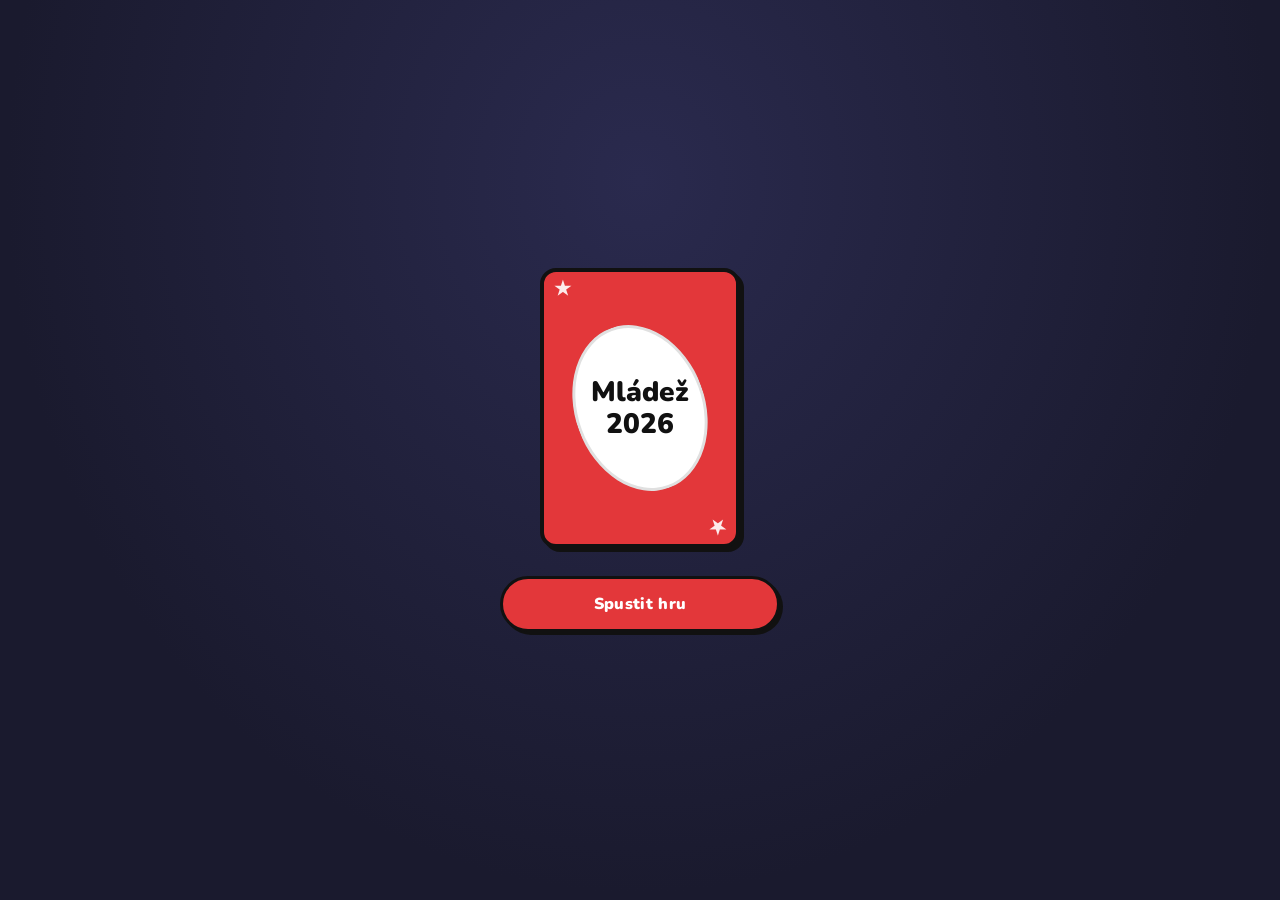
==== index.html @ 2e66c0ee "Add debug time-override button for end-game testing Small 🕐 button in the score row lets you set a f" ====
<!DOCTYPE html>
<html lang="cs">
<head>
  <meta charset="UTF-8">
  <meta name="viewport" content="width=device-width, initial-scale=1.0, user-scalable=no">
  <meta name="theme-color" content="#1A1A2E">
  <meta name="mobile-web-app-capable" content="yes">
  <meta name="apple-mobile-web-app-capable" content="yes">
  <meta name="apple-mobile-web-app-status-bar-style" content="black-translucent">
  <meta name="apple-mobile-web-app-title" content="Mládež 2026">
  <link rel="manifest" href="manifest.json">
  <title>Mládež 2026</title>
  <link href="https://fonts.googleapis.com/css2?family=Nunito:wght@700;900&display=swap" rel="stylesheet">
  <link rel="stylesheet" href="style.css?v=16">
</head>
<body>

  <!-- ══════════════════════════════════════════════════
       SCREEN: Úvod
  ══════════════════════════════════════════════════ -->
  <div id="screen-splash" class="screen">
    <div class="splash-hero">
      <div class="uno-card splash-card color-red">
        <span class="corner tl">★</span>
        <div class="card-oval splash-oval">
          <div class="card-oval-inner">
            <h1 class="splash-title">Mládež<br>2026</h1>
          </div>
        </div>
        <span class="corner br">★</span>
      </div>
    </div>
    <div class="splash-buttons">
      <button id="btn-start" class="btn btn-red">Spustit hru</button>
      <button id="btn-continue" class="btn btn-blue hidden">Pokračovat</button>
      <button id="btn-new-game" class="btn btn-outline hidden">Nová hra</button>
    </div>
  </div>

  <!-- ══════════════════════════════════════════════════
       SCREEN: Přehled stanovišť
  ══════════════════════════════════════════════════ -->
  <div id="screen-overview" class="screen hidden">
    <header class="app-header">
      <span class="app-title">Mládež 2026</span>
      <button id="btn-view-toggle" class="btn-view-toggle" title="Přepnout pohled">🗺</button>
      <span id="progress-chip" class="progress-chip">0 / 10</span>
    </header>
    <div id="score-row" class="score-row">
      <span id="pts-display">0 b.</span>
      <span class="score-sep">|</span>
      <span id="bonus-display">+0 bonus</span>
      <button id="btn-debug-time" style="margin-left:auto;font-size:0.7rem;opacity:0.5;padding:2px 6px">🕐 <span id="debug-time-label">real</span></button>
    </div>
    <div id="cards-grid" class="cards-grid"></div>
    <div id="map-view" class="map-view hidden">
      <div class="map-radar">
        <span class="compass-label compass-n">S</span>
        <span class="compass-label compass-s">J</span>
        <span class="compass-label compass-e">V</span>
        <span class="compass-label compass-w">Z</span>
        <div class="radar-ring ring-outer"></div>
        <div class="radar-ring ring-inner"></div>
        <div class="radar-you">●</div>
      </div>
      <div id="map-filter" class="map-filter"></div>
      <p id="map-hint" class="map-hint">Nejprve ověř svou polohu tlačítkem níže</p>
      <div id="map-unknown-list" class="map-unknown-list"></div>
    </div>
    <div class="sticky-bar">
      <button id="btn-check-location" class="btn btn-red full-width">
        📍 Zkontrolovat moji polohu
      </button>
    </div>
  </div>

  <!-- ══════════════════════════════════════════════════
       SCREEN: Detail stanoviště
  ══════════════════════════════════════════════════ -->
  <div id="screen-detail" class="screen hidden">
    <div class="detail-wrapper">
      <button id="btn-back" class="btn-back">← Zpět</button>
      <div id="detail-card" class="uno-card detail-card color-red">
        <span id="detail-corner-tl" class="corner tl">1</span>
        <div class="card-oval detail-oval">
          <div class="card-oval-inner">

            <h3 id="detail-task-name" class="detail-task-name"></h3>

            <div id="state-checking" class="detail-state">
              <span class="state-icon">⏳</span>
              <p class="state-text">Zjišťuji polohu…</p>
            </div>

            <div id="state-timelocked" class="detail-state hidden">
              <span class="state-icon">⏰</span>
              <p id="timelocked-text" class="state-text">Karta bude dostupná ve 20:00</p>
              <button id="btn-timelock-retry" class="btn btn-dark">Zkusit znovu</button>
            </div>

            <div id="state-far" class="detail-state hidden">
              <span class="state-icon">📍</span>
              <p id="detail-distance-text" class="state-text">Nejsi na místě</p>
              <button id="btn-retry" class="btn btn-dark">Zkusit znovu</button>
            </div>

            <div id="state-near" class="detail-state hidden">
              <div id="near-video" class="geo-hunt-video"></div>
              <div id="detail-task-text" class="task-text"></div>
              <div id="point-picker" class="quiz-options"></div>
              <button id="btn-complete" class="btn btn-green-solid">Označit jako splněné ✓</button>
            </div>

            <div id="state-quiz" class="detail-state hidden">
              <div id="quiz-content"></div>
            </div>

            <div id="state-form" class="detail-state hidden">
              <div id="form-content"></div>
            </div>

            <div id="state-geo-hunt" class="detail-state hidden">
              <div id="geo-hunt-video" class="geo-hunt-video"></div>
              <div id="geo-hunt-task" class="task-text"></div>
              <button id="btn-geo-hunt-check" class="btn btn-dark">📍 Jsem tady!</button>
              <p id="geo-hunt-hint" class="state-text hidden"></p>
            </div>

            <div id="state-done" class="detail-state hidden">
              <span class="state-icon">✅</span>
              <p class="state-text">Úkol splněn!</p>
              <p id="state-done-pts" class="state-subtext"></p>
              <p id="state-done-bonus" class="state-subtext state-bonus-hint"></p>
              <p id="state-done-geoskip" class="state-subtext state-warn hidden">⚠ geolokace přeskočena</p>
              <button id="btn-unreport" class="btn btn-outline hidden">↩ Zrušit splnění</button>
              <button id="btn-back-done" class="btn btn-dark">← Zpět</button>
            </div>

            <div id="state-end" class="detail-state hidden">
              <div id="end-before">
                <span class="state-icon">⏳</span>
                <p class="state-text">Neplecha bude ukončena v 21:00</p>
              </div>
              <div id="end-after" class="hidden">
                <div id="end-task-text"></div>
                <button id="btn-end-compass" class="btn btn-blue" style="margin-top:12px">🧭 Ukázat na mapě</button>
                <button id="btn-end-gps-check" class="btn btn-red" style="margin-top:8px">📍 Zkontrolovat polohu</button>
              </div>
            </div>

            <div id="state-end-arrived" class="detail-state hidden">
              <span class="state-icon">🎉</span>
              <p class="state-text">Děkujeme za hraní!</p>
              <p id="end-pts-summary" class="state-subtext"></p>
              <p class="state-subtext">Tohle je konec hry. Na vyhodnocení počkejte na zahradě fary, až se vrátí všechny týmy.</p>
            </div>

          </div>
        </div>
        <span id="detail-corner-br" class="corner br">1</span>
      </div>
    </div>
  </div>

  <!-- ══════════════════════════════════════════════════
       SCREEN: Všechna stanoviště splněna
  ══════════════════════════════════════════════════ -->
  <div id="screen-done" class="screen hidden">
    <div id="confetti-container" class="confetti-container"></div>
    <div class="done-content">
      <div class="wild-card">
        <div class="wild-q red"></div>
        <div class="wild-q blue"></div>
        <div class="wild-q green"></div>
        <div class="wild-q yellow"></div>
        <div class="wild-oval">
          <div class="wild-oval-inner">🎉</div>
        </div>
      </div>
      <h2 class="done-title">Všechna stanoviště splněna!</h2>
      <p class="done-subtitle">Gratulujeme, Mládeži 2026!</p>
      <button id="btn-reset" class="btn btn-red">Hrát znovu</button>
    </div>
  </div>

  <!-- ══════════════════════════════════════════════════
       MODAL: Panel pořadatele
  ══════════════════════════════════════════════════ -->
  <div id="judge-modal" class="modal hidden">
    <div class="modal-card">
      <h3 class="modal-title">Panel pořadatele</h3>
      <p class="modal-subtitle">Zadejte bonusové body za splněné úkoly</p>
      <div id="judge-list" class="judge-list"></div>
      <div class="modal-actions">
        <button id="btn-judge-save" class="btn btn-green-solid">Uložit</button>
        <button id="btn-judge-close" class="btn btn-outline">Zavřít</button>
      </div>
    </div>
  </div>

  <script src="locations.js?v=16"></script>
  <script src="app.js?v=16"></script>
</body>
</html>
---- style.css ----
/* ════════════════════════════════════════════════════
   Mládež 2026 – Uno-card theme
   ════════════════════════════════════════════════════ */

:root {
  --red:    #E3373A;
  --blue:   #0055A5;
  --green:  #00996E;
  --yellow: #FFD900;
  --navy:   #1A1A2E;
  --slate:  #3D3D5E;
  --black:  #111111;
  --white:  #FFFFFF;

  --border: 4px solid var(--black);
  --radius: 16px;
  --shadow: 4px 4px 0 var(--black);
  --font:   'Nunito', 'Arial Rounded MT Bold', Arial, sans-serif;
}

*, *::before, *::after {
  box-sizing: border-box;
  margin: 0;
  padding: 0;
}

html {
  -webkit-tap-highlight-color: transparent;
}

body {
  font-family: var(--font);
  background: var(--navy);
  color: var(--white);
  min-height: 100dvh;
  min-height: 100vh;
  overflow-x: hidden;
}

/* ════════════════════════════════════════════════════
   SCREEN SYSTEM
   ════════════════════════════════════════════════════ */
.screen {
  min-height: 100dvh;
  min-height: 100vh;
  display: flex;
  flex-direction: column;
}

.screen.hidden { display: none !important; }
.hidden { display: none !important; }

/* ════════════════════════════════════════════════════
   BUTTONS
   ════════════════════════════════════════════════════ */
.btn {
  font-family: var(--font);
  font-weight: 900;
  font-size: 1rem;
  letter-spacing: 0.02em;
  padding: 14px 28px;
  border-radius: 50px;
  border: 3px solid var(--black);
  cursor: pointer;
  transition: transform 0.1s, box-shadow 0.1s;
  box-shadow: 3px 3px 0 var(--black);
  text-align: center;
  -webkit-user-select: none;
  user-select: none;
  display: inline-block;
}

.btn:active {
  transform: translate(2px, 2px);
  box-shadow: 1px 1px 0 var(--black);
}

.btn.hidden { display: none !important; }

.btn-red         { background: var(--red);   color: var(--white); }
.btn-blue        { background: var(--blue);  color: var(--white); }
.btn-green-solid { background: #16a34a;      color: var(--white); }
.btn-dark        { background: #222222;      color: var(--white); }
.btn-outline {
  background: transparent;
  color: rgba(255, 255, 255, 0.7);
  border-color: rgba(255, 255, 255, 0.3);
  box-shadow: none;
}

.full-width { width: 100%; }

.btn-back {
  background: none;
  border: none;
  color: rgba(255, 255, 255, 0.8);
  font-family: var(--font);
  font-weight: 700;
  font-size: 1rem;
  cursor: pointer;
  padding: 14px 16px 10px;
  align-self: flex-start;
}

/* ════════════════════════════════════════════════════
   UNO CARD BASE
   ════════════════════════════════════════════════════ */
.uno-card {
  position: relative;
  border: var(--border);
  border-radius: var(--radius);
  box-shadow: var(--shadow);
  display: flex;
  align-items: center;
  justify-content: center;
}

.uno-card.color-red    { background: var(--red); }
.uno-card.color-blue   { background: var(--blue); }
.uno-card.color-green  { background: var(--green); }
.uno-card.color-yellow { background: var(--yellow); }
.uno-card.color-locked { background: var(--slate); opacity: 0.85; }
.uno-card.color-wild   { background: conic-gradient(var(--red) 0deg 90deg, var(--blue) 90deg 180deg, var(--green) 180deg 270deg, var(--yellow) 270deg 360deg); }
.grid-card-full        { grid-column: 1 / -1; justify-self: center; }

/* Corner numbers */
.uno-card .corner {
  position: absolute;
  font-weight: 900;
  font-size: 1rem;
  line-height: 1;
  pointer-events: none;
}

.corner.tl { top: 8px;    left: 10px; }
.corner.br { bottom: 8px; right: 10px; transform: rotate(180deg); }

.color-red .corner,
.color-blue .corner,
.color-green .corner,
.color-locked .corner { color: rgba(255, 255, 255, 0.9); }
.color-yellow .corner  { color: rgba(0, 0, 0, 0.75); }

/* ════════════════════════════════════════════════════
   CARD OVAL  (tilted like real Uno cards)
   ════════════════════════════════════════════════════ */
.card-oval {
  background: var(--white);
  border-radius: 50%;
  border: 3px solid rgba(0, 0, 0, 0.12);
  display: flex;
  align-items: center;
  justify-content: center;
  transform: rotate(-20deg);
  flex-shrink: 0;
  position: relative;
  z-index: 1;
}

.card-oval-inner {
  transform: rotate(20deg);
  display: flex;
  flex-direction: column;
  align-items: center;
  justify-content: center;
  text-align: center;
  width: 100%;
  height: 100%;
  padding: 8px;
  gap: 6px;
}

/* Muted oval for locked cards */
.oval-locked {
  background: rgba(255, 255, 255, 0.1) !important;
  border-color: rgba(255, 255, 255, 0.06) !important;
}

/* ════════════════════════════════════════════════════
   SPLASH SCREEN
   ════════════════════════════════════════════════════ */
#screen-splash {
  align-items: center;
  justify-content: center;
  gap: 28px;
  padding: 40px 24px;
  background: radial-gradient(ellipse at 50% 20%, #2a2a4e 0%, var(--navy) 70%);
}

.splash-hero { display: flex; justify-content: center; }

.splash-card {
  width: 200px;
  height: 280px;
}

.splash-card .corner { font-size: 1.2rem; }

.splash-oval {
  width: 130px;
  height: 170px;
}

.splash-title {
  font-size: 1.75rem;
  font-weight: 900;
  color: var(--black);
  line-height: 1.15;
  text-align: center;
}

.splash-subtitle {
  color: rgba(255, 255, 255, 0.6);
  font-size: 1rem;
  font-weight: 700;
  text-align: center;
  letter-spacing: 0.03em;
}

.splash-buttons {
  display: flex;
  flex-direction: column;
  gap: 12px;
  width: 100%;
  max-width: 280px;
}

.splash-buttons .btn { width: 100%; }

/* ════════════════════════════════════════════════════
   OVERVIEW SCREEN
   ════════════════════════════════════════════════════ */
#screen-overview { padding-bottom: 90px; }

.app-header {
  display: flex;
  align-items: center;
  justify-content: space-between;
  padding: 16px 12px;
  border-bottom: 2px solid rgba(255, 255, 255, 0.08);
}

.app-title {
  font-weight: 900;
  font-size: 1.15rem;
}

.progress-chip {
  background: rgba(255, 255, 255, 0.12);
  border: 2px solid rgba(255, 255, 255, 0.25);
  border-radius: 50px;
  padding: 5px 14px;
  font-weight: 700;
  font-size: 0.9rem;
}

.cards-grid {
  display: grid;
  grid-template-columns: 1fr 1fr;
  gap: 12px;
  padding: 16px 8px;
}

/* Individual card in grid */
.grid-card {
  aspect-ratio: 3 / 4;
  cursor: pointer;
  transition: transform 0.15s, box-shadow 0.15s;
  -webkit-user-select: none;
  user-select: none;
}

.grid-card:active {
  transform: scale(0.96) translate(2px, 2px);
  box-shadow: 2px 2px 0 var(--black);
}

.grid-card .card-oval {
  width: 62%;
  height: 75%;
}

.grid-card .card-oval-inner {
  padding: 4px;
  gap: 4px;
}

.grid-card .corner { font-size: 0.85rem; }

.grid-name {
  font-size: 1rem;
  font-weight: 900;
  color: var(--black);
  line-height: 1.15;
  text-align: center;
  display: -webkit-box;
  -webkit-line-clamp: 3;
  -webkit-box-orient: vertical;
  overflow: hidden;
}

.grid-timelock {
  font-size: 0.65rem;
  font-weight: 800;
  color: #b45309;
  margin-top: 4px;
  padding-top: 4px;
  border-top: 1.5px solid rgba(0, 0, 0, 0.12);
  width: 70%;
  text-align: center;
}

.grid-dist {
  font-size: 0.7rem;
  font-weight: 700;
  color: var(--black);
  opacity: 0.6;
  margin-top: 4px;
  padding-top: 4px;
  border-top: 1.5px solid rgba(0, 0, 0, 0.15);
  width: 70%;
  text-align: center;
}

.grid-lock {
  font-size: 1.4rem;
  line-height: 1;
  margin-bottom: 4px;
}

/* Status badges */
.card-badge {
  position: absolute;
  top: -8px;
  right: -8px;
  width: 30px;
  height: 30px;
  border-radius: 50%;
  border: 3px solid var(--black);
  display: flex;
  align-items: center;
  justify-content: center;
  font-size: 0.7rem;
  font-weight: 900;
  z-index: 10;
  box-shadow: 2px 2px 0 var(--black);
  pointer-events: none;
}

.badge-done { background: #16a34a; color: var(--white); font-size: 0.9rem; }
.badge-near {
  background: var(--white);
  color: var(--black);
  animation: pulse-badge 1.4s ease-in-out infinite;
}

@keyframes pulse-badge {
  0%, 100% { box-shadow: 2px 2px 0 var(--black), 0 0 0 0 rgba(255, 255, 255, 0.6); }
  50%       { box-shadow: 2px 2px 0 var(--black), 0 0 0 8px rgba(255, 255, 255, 0); }
}

.sticky-bar {
  position: fixed;
  bottom: 0;
  left: 0;
  right: 0;
  padding: 8px 8px 20px;
  background: linear-gradient(to bottom, transparent 0%, var(--navy) 38%);
  z-index: 10;
}

/* ════════════════════════════════════════════════════
   DETAIL SCREEN
   ════════════════════════════════════════════════════ */
#screen-detail {
  justify-content: flex-start;
  align-items: center;
}

.detail-wrapper {
  width: 100%;
  display: flex;
  flex-direction: column;
  align-items: center;
  min-height: 100dvh;
  min-height: 100vh;
}

.detail-card {
  width: min(300px, 82vw);
  min-height: min(430px, 62vh);
  height: auto;
  flex-shrink: 0;
  margin-top: 8px;
  padding: 28px 6px;
  border-width: 1.5px;
  box-shadow: 2px 2px 0 var(--black);
  flex-direction: column;
  align-items: center;
  justify-content: flex-start;
}

.detail-card .corner { font-size: 1.3rem; }

/* Detail oval: pill shape, grows with content */
.detail-oval {
  width: 96%;
  flex: 1;
  height: auto;
  transform: none;
  border-radius: 60px;
  border-width: 1.5px;
}

.detail-oval .card-oval-inner {
  transform: none;
  gap: 10px;
  padding: 20px 16px;
  overflow: visible;
  height: auto;
  color: var(--black);
}

.detail-state {
  display: flex;
  flex-direction: column;
  align-items: center;
  gap: 10px;
  width: 100%;
}

.detail-state.hidden { display: none; }

.state-icon {
  font-size: 1.8rem;
  line-height: 1;
}

.state-text {
  color: var(--black);
  font-weight: 700;
  font-size: 0.85rem;
  line-height: 1.35;
  text-align: center;
}

.task-text {
  color: var(--black);
  font-weight: 700;
  font-size: 0.9rem;
  line-height: 1.45;
  text-align: center;
  width: 100%;
}

/* Paragraphs containing <em> = flavour / literary quotes */
.task-text p:has(em),
.task-intro p:has(em) {
  position: relative;
  font-size: 0.75rem;
  font-weight: 600;
  line-height: 1.55;
  opacity: 0.6;
  text-align: left;
  margin-bottom: 10px;
}

/* Opening oval — top-right of the first em-paragraph in each sequence */
.task-text p:has(em):not(p:has(em) + p:has(em))::before,
.task-intro p:has(em):not(p:has(em) + p:has(em))::before {
  content: '';
  position: absolute;
  top: -7px;
  right: -7px;
  width: 18px;
  height: 24px;
  background: rgba(0,0,0,0.1);
  border: 1.5px solid rgba(0,0,0,0.2);
  border-radius: 50%;
  transform: rotate(-20deg);
}

/* Closing oval — bottom-left of the last em-paragraph in each sequence */
.task-text p:has(em):not(:has(~ p:has(em)))::after,
.task-intro p:has(em):not(:has(~ p:has(em)))::after {
  content: '';
  position: absolute;
  bottom: -7px;
  left: -7px;
  width: 18px;
  height: 24px;
  background: rgba(0,0,0,0.1);
  border: 1.5px solid rgba(0,0,0,0.2);
  border-radius: 50%;
  transform: rotate(-20deg);
}

/* Plain paragraphs = task instructions */
.task-text p:not(:has(em)),
.task-intro p:not(:has(em)) {
  font-size: 0.88rem;
  font-weight: 900;
  line-height: 1.4;
  margin-bottom: 8px;
  color: var(--black);
}

.detail-state .btn {
  font-size: 0.8rem;
  padding: 10px 18px;
}

.detail-state .btn-outline {
  color: #555;
  border-color: #aaa;
  box-shadow: 2px 2px 0 #ccc;
}

/* ════════════════════════════════════════════════════
   ALL DONE SCREEN
   ════════════════════════════════════════════════════ */
#screen-done {
  align-items: center;
  justify-content: center;
  padding: 32px 24px;
  position: relative;
  overflow: hidden;
}

.done-content {
  display: flex;
  flex-direction: column;
  align-items: center;
  gap: 22px;
  position: relative;
  z-index: 1;
}

/* Wild card (all 4 colours) */
.wild-card {
  width: 180px;
  height: 252px;
  border: 4px solid var(--black);
  border-radius: var(--radius);
  position: relative;
  overflow: hidden;
  box-shadow: 5px 5px 0 var(--black);
  flex-shrink: 0;
}

.wild-q {
  position: absolute;
  width: 50%;
  height: 50%;
}

.wild-q.red    { top: 0;    left: 0;  background: var(--red); }
.wild-q.blue   { top: 0;    right: 0; background: var(--blue); }
.wild-q.green  { bottom: 0; left: 0;  background: var(--green); }
.wild-q.yellow { bottom: 0; right: 0; background: var(--yellow); }

.wild-oval {
  position: absolute;
  top: 50%;
  left: 50%;
  transform: translate(-50%, -50%) rotate(-20deg);
  width: 116px;
  height: 150px;
  background: var(--white);
  border-radius: 50%;
  border: 3px solid rgba(0, 0, 0, 0.12);
  display: flex;
  align-items: center;
  justify-content: center;
}

.wild-oval-inner {
  font-size: 2.8rem;
  transform: rotate(20deg);
}

.done-title {
  font-size: 1.35rem;
  font-weight: 900;
  text-align: center;
  color: var(--white);
}

.done-subtitle {
  font-size: 0.95rem;
  font-weight: 700;
  color: rgba(255, 255, 255, 0.65);
  text-align: center;
}

/* ════════════════════════════════════════════════════
   CONFETTI
   ════════════════════════════════════════════════════ */
.confetti-container {
  position: fixed;
  inset: 0;
  pointer-events: none;
  overflow: hidden;
  z-index: 0;
}

.confetti-piece {
  position: absolute;
  top: -20px;
  border-radius: 2px;
  animation: fall linear forwards;
}

@keyframes fall {
  to {
    transform: translateY(110vh) rotate(720deg);
    opacity: 0;
  }
}

/* ════════════════════════════════════════════════════
   SCORE ROW
   ════════════════════════════════════════════════════ */

.score-row {
  display: flex;
  align-items: center;
  justify-content: center;
  gap: 10px;
  padding: 4px 16px 8px;
  font-size: 0.85rem;
  font-weight: 700;
  color: rgba(255,255,255,0.75);
  cursor: default;
  user-select: none;
  -webkit-user-select: none;
}

.score-sep { opacity: 0.4; }

#pts-display { color: #00996E; }
#bonus-display { color: #FFD900; }

/* ════════════════════════════════════════════════════
   DETAIL — task name heading & subtext
   ════════════════════════════════════════════════════ */

.detail-task-name {
  font-size: 1rem;
  font-weight: 900;
  text-align: center;
  margin: 0 0 10px;
  color: var(--black);
  line-height: 1.2;
}

.state-subtext {
  font-size: 0.75rem;
  margin: 4px 0 0;
  opacity: 0.8;
  text-align: center;
  color: var(--black);
}

.state-bonus-hint { color: #7a5f00; }
.state-warn { color: #b85c00; }

/* ════════════════════════════════════════════════════
   DETAIL — timelocked state
   ════════════════════════════════════════════════════ */

#state-timelocked { text-align: center; }

/* ════════════════════════════════════════════════════
   QUIZ
   ════════════════════════════════════════════════════ */

.task-intro {
  font-size: 0.78rem;
  line-height: 1.5;
  margin-bottom: 12px;
  opacity: 0.9;
}

.task-intro a { color: #7a5f00; }
.task-intro em { opacity: 0.85; }

.quiz-question { margin-bottom: 14px; }

.quiz-q-text {
  font-size: 0.82rem;
  font-weight: 900;
  margin: 0 0 6px;
  line-height: 1.3;
}

.quiz-options { display: flex; flex-direction: column; gap: 5px; }

.quiz-option {
  display: flex;
  align-items: center;
  gap: 8px;
  padding: 7px 10px;
  border-radius: 8px;
  background: rgba(0,0,0,0.07);
  font-size: 0.8rem;
  font-weight: 700;
  cursor: pointer;
  transition: background 0.15s;
  color: var(--black);
}

.quiz-option input[type="radio"] { accent-color: #7a5f00; flex-shrink: 0; }

.quiz-option:has(input:checked) { background: rgba(200,160,0,0.18); }

.quiz-option.correct {
  background: rgba(0,120,70,0.18);
  color: #005236;
}

.quiz-option.wrong {
  background: rgba(200,30,30,0.15);
  color: #8a0000;
}

.quiz-option.disabled { cursor: default; pointer-events: none; }

#btn-quiz-submit { margin-top: 10px; }

.quiz-reason {
  font-size: 0.78rem;
  font-style: italic;
  color: rgba(0, 0, 0, 0.55);
  margin: 6px 0 0;
  line-height: 1.4;
}

.quiz-result {
  text-align: center;
  font-size: 0.85rem;
  font-weight: 900;
  margin: 8px 0;
  color: #7a5f00;
}

/* ════════════════════════════════════════════════════
   SONG FORM
   ════════════════════════════════════════════════════ */

.song-form {
  display: flex;
  flex-direction: column;
  gap: 8px;
}

.form-input,
.form-textarea {
  width: 100%;
  box-sizing: border-box;
  background: rgba(0,0,0,0.06);
  border: 1.5px solid rgba(0,0,0,0.18);
  border-radius: 8px;
  color: var(--black);
  font-family: 'Nunito', sans-serif;
  font-size: 0.82rem;
  font-weight: 700;
  padding: 8px 10px;
  outline: none;
  transition: border-color 0.15s;
}

.form-input:focus,
.form-textarea:focus { border-color: #7a5f00; }

.form-input::placeholder,
.form-textarea::placeholder { color: rgba(0,0,0,0.35); }

.form-textarea {
  resize: vertical;
  min-height: 160px;
  line-height: 1.5;
}

/* ════════════════════════════════════════════════════
   BADGE — geo-skipped
   ════════════════════════════════════════════════════ */

.badge-geoskip {
  background: rgba(255,159,67,0.85);
  color: #fff;
}

/* ════════════════════════════════════════════════════
   MODAL (judge panel)
   ════════════════════════════════════════════════════ */

.modal {
  position: fixed;
  inset: 0;
  background: rgba(0,0,0,0.72);
  display: flex;
  align-items: center;
  justify-content: center;
  z-index: 1000;
  padding: 20px;
}

.modal.hidden { display: none; }

.modal-card {
  background: #1A1A2E;
  border: 2px solid rgba(255,255,255,0.15);
  border-radius: 16px;
  padding: 20px;
  width: 100%;
  max-width: 360px;
  max-height: 80vh;
  overflow-y: auto;
}

.modal-title {
  font-size: 1.1rem;
  font-weight: 900;
  margin: 0 0 4px;
  color: #FFD900;
}

.modal-subtitle {
  font-size: 0.78rem;
  opacity: 0.6;
  margin: 0 0 14px;
}

.judge-list { display: flex; flex-direction: column; gap: 12px; }

.judge-item {
  display: flex;
  flex-direction: column;
  gap: 3px;
}

.judge-item label {
  font-size: 0.85rem;
  font-weight: 900;
}

.judge-item small {
  font-size: 0.72rem;
  opacity: 0.6;
  line-height: 1.3;
}

.judge-input {
  width: 70px;
  background: rgba(255,255,255,0.08);
  border: 1.5px solid rgba(255,255,255,0.2);
  border-radius: 6px;
  color: #fff;
  font-family: 'Nunito', sans-serif;
  font-size: 0.9rem;
  font-weight: 700;
  padding: 5px 8px;
  outline: none;
}

.judge-input:focus { border-color: #FFD900; }

.modal-actions {
  display: flex;
  gap: 8px;
  margin-top: 16px;
}

.modal-actions .btn { flex: 1; }

/* ════════════════════════════════════════════════════
   VIEW TOGGLE BUTTON
   ════════════════════════════════════════════════════ */
.btn-view-toggle {
  background: none;
  border: none;
  font-size: 1.3rem;
  cursor: pointer;
  padding: 4px 6px;
  color: var(--white);
  line-height: 1;
  flex-shrink: 0;
}

/* ════════════════════════════════════════════════════
   MAP / RADAR VIEW
   ════════════════════════════════════════════════════ */
.map-view {
  display: flex;
  flex-direction: column;
  align-items: center;
  padding: 20px 8px 100px;
  gap: 20px;
  width: 100%;
}

.map-radar {
  position: relative;
  width: 280px;
  height: 280px;
  border-radius: 50%;
  background: rgba(255, 255, 255, 0.05);
  border: 1.5px solid rgba(255, 255, 255, 0.15);
  flex-shrink: 0;
}

.radar-ring {
  position: absolute;
  border-radius: 50%;
  border: 1px solid rgba(255, 255, 255, 0.1);
  top: 50%;
  left: 50%;
  transform: translate(-50%, -50%);
}
.ring-outer { width: 85%; height: 85%; }
.ring-inner { width: 42%; height: 42%; }

.radar-you {
  position: absolute;
  top: 50%;
  left: 50%;
  transform: translate(-50%, -50%);
  font-size: 0.9rem;
  color: var(--white);
  z-index: 2;
  background: rgba(255,255,255,0.2);
  width: 22px;
  height: 22px;
  border-radius: 50%;
  display: flex;
  align-items: center;
  justify-content: center;
  border: 1.5px solid rgba(255,255,255,0.6);
}

.compass-label {
  position: absolute;
  font-size: 0.65rem;
  font-weight: 900;
  color: rgba(255, 255, 255, 0.45);
  pointer-events: none;
}
.compass-n { top: 5px;    left: 50%; transform: translateX(-50%); }
.compass-s { bottom: 5px; left: 50%; transform: translateX(-50%); }
.compass-e { right: 7px;  top: 50%;  transform: translateY(-50%); }
.compass-w { left: 7px;   top: 50%;  transform: translateY(-50%); }

.map-marker {
  position: absolute;
  width: 36px;
  border-radius: 10px;
  transform: translate(-50%, -50%);
  display: flex;
  flex-direction: column;
  align-items: center;
  justify-content: center;
  cursor: pointer;
  border: 1.5px solid var(--black);
  box-shadow: 1px 1px 0 var(--black);
  z-index: 3;
  padding: 3px 2px 2px;
  gap: 1px;
}

.marker-id {
  font-size: 0.65rem;
  font-weight: 900;
  line-height: 1;
}

.marker-dist {
  font-size: 0.48rem;
  font-weight: 700;
  line-height: 1;
  opacity: 0.85;
  white-space: nowrap;
}
.map-marker[data-done]::after {
  content: '✓';
  position: absolute;
  top: -6px;
  right: -6px;
  font-size: 0.5rem;
  background: #16a34a;
  color: #fff;
  border-radius: 50%;
  width: 12px;
  height: 12px;
  display: flex;
  align-items: center;
  justify-content: center;
  border: 1px solid var(--black);
}

.bg-red    { background: var(--red);    color: #fff; }
.bg-blue   { background: var(--blue);   color: #fff; }
.bg-green  { background: var(--green);  color: #fff; }
.bg-yellow { background: var(--yellow); color: var(--black); }
.bg-wild   { background: conic-gradient(var(--red) 0deg 90deg, var(--blue) 90deg 180deg, var(--green) 180deg 270deg, var(--yellow) 270deg 360deg); color: #fff; }
.bg-locked { background: var(--slate);  color: rgba(255,255,255,0.7); }

.map-hint {
  font-size: 0.8rem;
  font-weight: 700;
  color: rgba(255, 255, 255, 0.5);
  text-align: center;
  padding: 0 24px;
}

.map-unknown-list {
  display: flex;
  flex-wrap: wrap;
  gap: 8px;
  justify-content: center;
  width: 100%;
  padding: 0 8px;
}

.map-unknown-chip {
  padding: 5px 12px;
  border-radius: 20px;
  font-size: 0.65rem;
  font-weight: 800;
  border: 1.5px solid var(--black);
  cursor: pointer;
  box-shadow: 1px 1px 0 var(--black);
}

.map-filter {
  display: grid;
  grid-template-columns: repeat(5, 56px);
  gap: 8px;
  padding: 10px 0 4px;
  justify-content: center;
}

.map-filter-chip {
  width: 56px;
  height: 56px;
  border-radius: 50%;
  display: flex;
  align-items: center;
  justify-content: center;
  font-family: var(--font);
  font-weight: 900;
  font-size: 1.1rem;
  color: var(--white);
  cursor: pointer;
  border: 2px solid rgba(0, 0, 0, 0.25);
  user-select: none;
  transition: opacity 0.15s;
}

.map-filter-chip.hidden-task {
  opacity: 0.3;
  text-decoration: line-through;
}

/* ════════════════════════════════════════════════════
   TABLET / DESKTOP (centred layout)
   ════════════════════════════════════════════════════ */
@media (min-width: 480px) {
  .app-header,
  .score-row,
  .cards-grid {
    max-width: 480px;
    margin-left: auto;
    margin-right: auto;
    width: 100%;
  }

  .sticky-bar {
    max-width: 480px;
    left: 50%;
    transform: translateX(-50%);
  }

  #screen-overview { align-items: center; }

  .detail-card {
    width: 300px;
    min-height: 430px;
    height: auto;
  }
}

/* ════════════════════════════════════════════════════
   GEO-HUNT (Císařský ostrov YouTube + location check)
   ════════════════════════════════════════════════════ */
.geo-hunt-video {
  width: 100%;
  margin-bottom: 10px;
}

.geo-hunt-video iframe {
  width: 100%;
  aspect-ratio: 16 / 9;
  border: none;
  border-radius: 8px;
}

/* ════════════════════════════════════════════════════
   DEBUG UNLOCK (single-tap bottom-right corner)
   ════════════════════════════════════════════════════ */
#detail-corner-br {
  pointer-events: auto;
  user-select: none;
  cursor: pointer;
  z-index: 2;
  touch-action: manipulation;
}
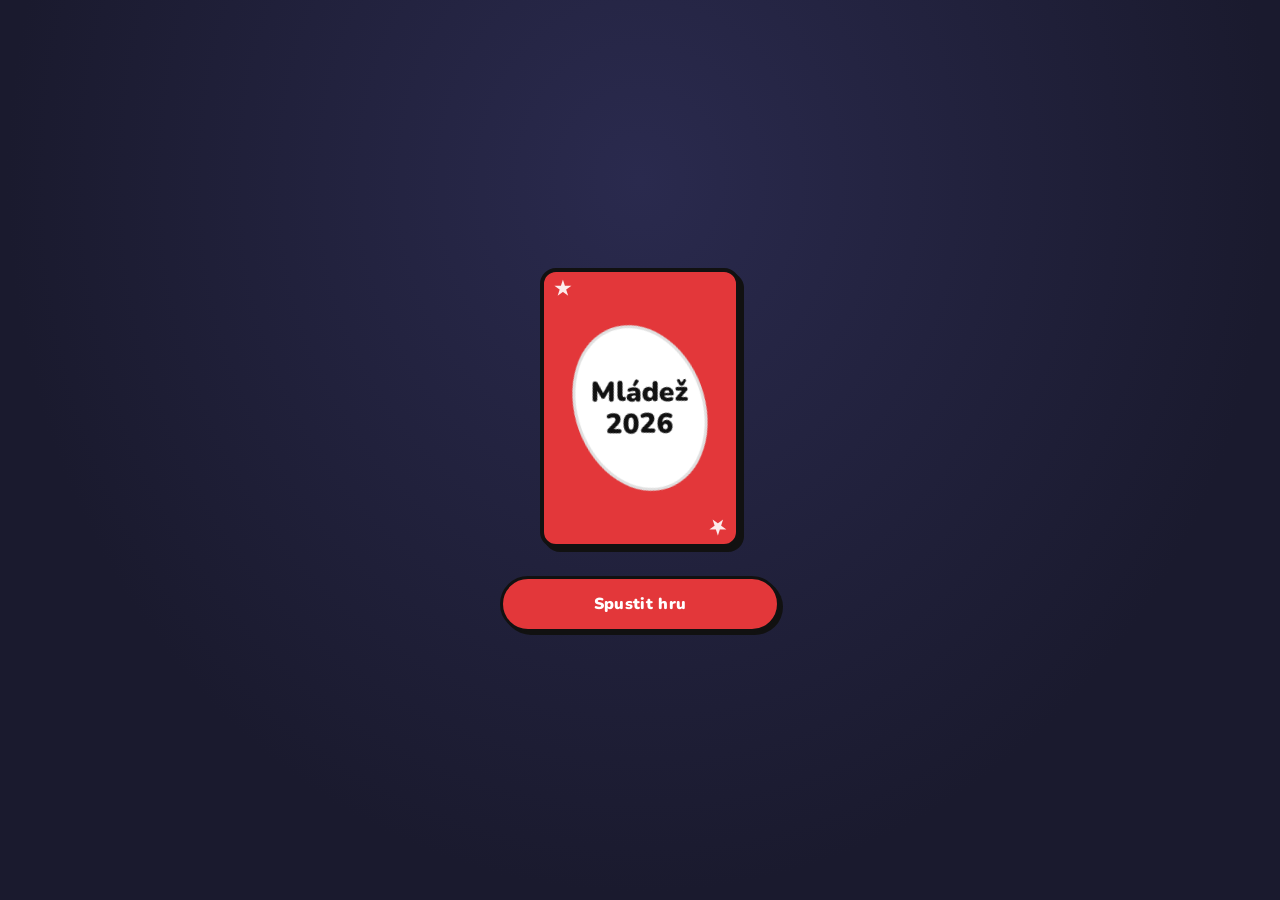
==== commit 8a7138d2: "Replace all-done screen with early end card reveal Instead of switching to a separate confetti scree" ====
--- a/index.html
+++ b/index.html
@@ -162,26 +162,7 @@
     </div>
   </div>
 
-  <!-- ══════════════════════════════════════════════════
-       SCREEN: Všechna stanoviště splněna
-  ══════════════════════════════════════════════════ -->
-  <div id="screen-done" class="screen hidden">
-    <div id="confetti-container" class="confetti-container"></div>
-    <div class="done-content">
-      <div class="wild-card">
-        <div class="wild-q red"></div>
-        <div class="wild-q blue"></div>
-        <div class="wild-q green"></div>
-        <div class="wild-q yellow"></div>
-        <div class="wild-oval">
-          <div class="wild-oval-inner">🎉</div>
-        </div>
-      </div>
-      <h2 class="done-title">Všechna stanoviště splněna!</h2>
-      <p class="done-subtitle">Gratulujeme, Mládeži 2026!</p>
-      <button id="btn-reset" class="btn btn-red">Hrát znovu</button>
-    </div>
-  </div>
+  <div id="confetti-container" class="confetti-container"></div>
 
   <!-- ══════════════════════════════════════════════════
        MODAL: Panel pořadatele
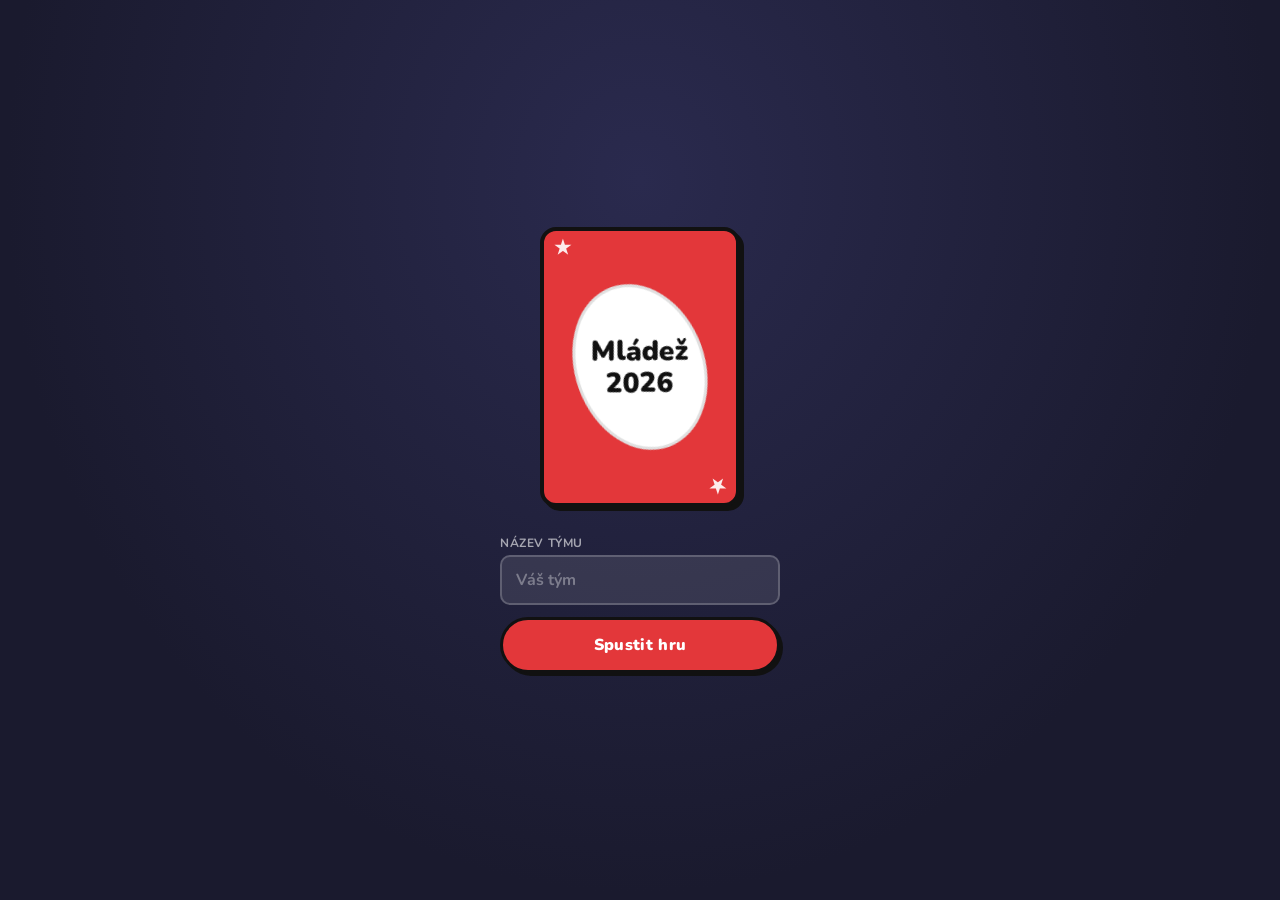
==== commit fbaafc0e: "Add ntfy.sh location tracking and local map monitor Teams enter their name on the splash screen; eac" ====
--- a/index.html
+++ b/index.html
@@ -31,6 +31,10 @@
       </div>
     </div>
     <div class="splash-buttons">
+      <div class="splash-team-row">
+        <label for="team-name-input" class="splash-team-label">Název týmu</label>
+        <input id="team-name-input" type="text" class="splash-team-input" placeholder="Váš tým" autocomplete="off" maxlength="40">
+      </div>
       <button id="btn-start" class="btn btn-red">Spustit hru</button>
       <button id="btn-continue" class="btn btn-blue hidden">Pokračovat</button>
       <button id="btn-new-game" class="btn btn-outline hidden">Nová hra</button>
@@ -140,6 +144,7 @@
               <div id="end-before">
                 <span class="state-icon">⏳</span>
                 <p class="state-text">Neplecha bude ukončena v 21:00</p>
+                <button id="btn-end-early" class="btn btn-red" style="margin-top:16px">Ukončit neplechu</button>
               </div>
               <div id="end-after" class="hidden">
                 <div id="end-task-text"></div>
--- a/style.css
+++ b/style.css
@@ -226,6 +226,39 @@
 }
 
 .splash-buttons .btn { width: 100%; }
+
+.splash-team-row {
+  display: flex;
+  flex-direction: column;
+  gap: 4px;
+  width: 100%;
+}
+
+.splash-team-label {
+  font-family: var(--font);
+  font-weight: 700;
+  font-size: 0.75rem;
+  color: rgba(255,255,255,0.6);
+  text-transform: uppercase;
+  letter-spacing: 0.05em;
+}
+
+.splash-team-input {
+  font-family: var(--font);
+  font-weight: 700;
+  font-size: 1rem;
+  width: 100%;
+  padding: 12px 14px;
+  border-radius: 10px;
+  border: 2px solid rgba(255,255,255,0.2);
+  background: rgba(255,255,255,0.1);
+  color: #fff;
+  outline: none;
+  box-sizing: border-box;
+}
+
+.splash-team-input::placeholder { color: rgba(255,255,255,0.35); }
+.splash-team-input:focus { border-color: rgba(255,255,255,0.5); }
 
 /* ════════════════════════════════════════════════════
    OVERVIEW SCREEN
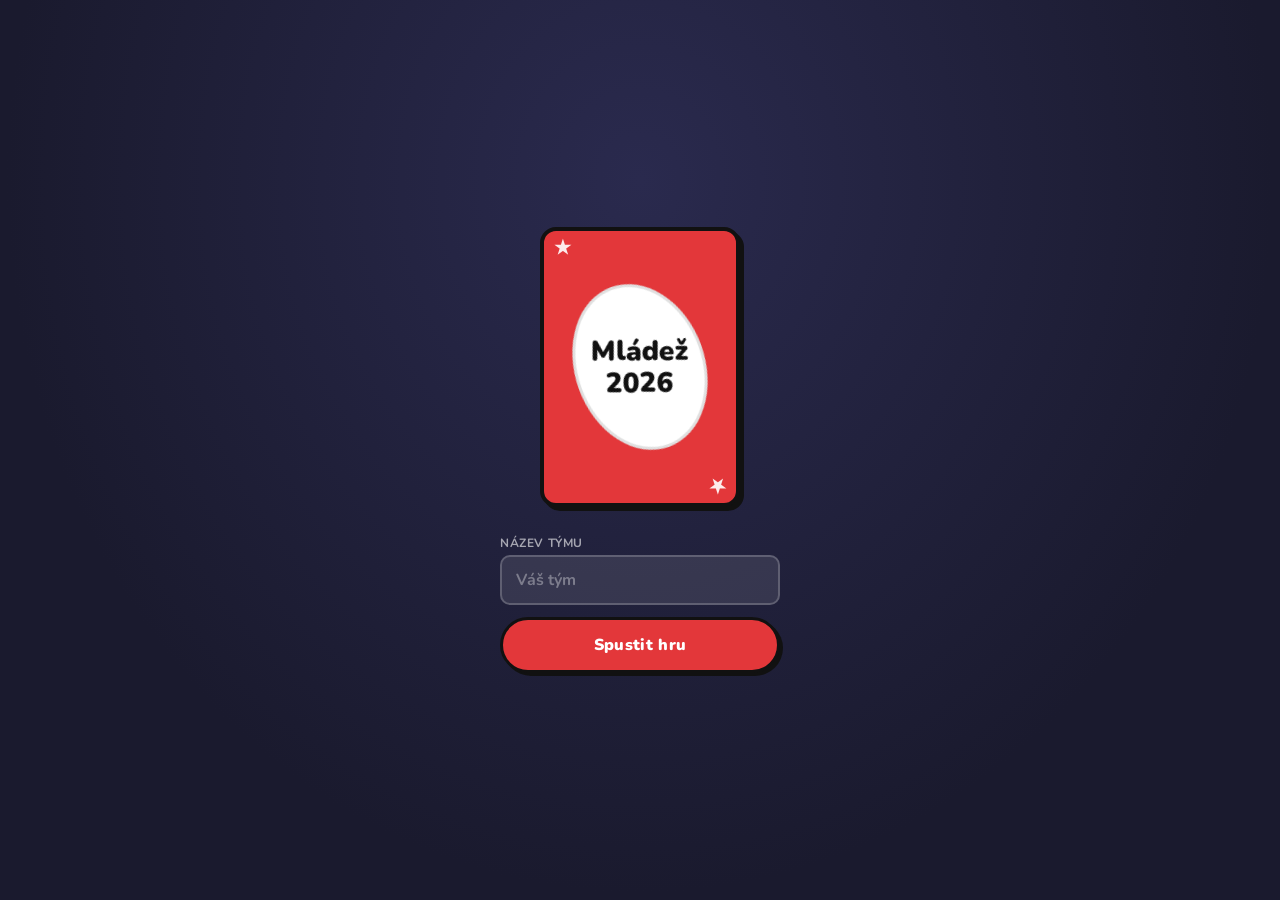
==== commit 627c4949: "Add +/- zoom buttons to compass radar Co-Authored-By: Claude Sonnet 4.6 <noreply@anthropic.com>" ====
--- a/index.html
+++ b/index.html
@@ -11,7 +11,7 @@
   <link rel="manifest" href="manifest.json">
   <title>Mládež 2026</title>
   <link href="https://fonts.googleapis.com/css2?family=Nunito:wght@700;900&display=swap" rel="stylesheet">
-  <link rel="stylesheet" href="style.css?v=16">
+  <link rel="stylesheet" href="style.css?v=17">
 </head>
 <body>
 
@@ -54,7 +54,6 @@
       <span id="pts-display">0 b.</span>
       <span class="score-sep">|</span>
       <span id="bonus-display">+0 bonus</span>
-      <button id="btn-debug-time" style="margin-left:auto;font-size:0.7rem;opacity:0.5;padding:2px 6px">🕐 <span id="debug-time-label">real</span></button>
     </div>
     <div id="cards-grid" class="cards-grid"></div>
     <div id="map-view" class="map-view hidden">
@@ -66,6 +65,10 @@
         <div class="radar-ring ring-outer"></div>
         <div class="radar-ring ring-inner"></div>
         <div class="radar-you">●</div>
+        <div class="map-zoom-controls">
+          <button class="zoom-btn" id="zoom-in">+</button>
+          <button class="zoom-btn" id="zoom-out">−</button>
+        </div>
       </div>
       <div id="map-filter" class="map-filter"></div>
       <p id="map-hint" class="map-hint">Nejprve ověř svou polohu tlačítkem níže</p>
@@ -143,7 +146,7 @@
             <div id="state-end" class="detail-state hidden">
               <div id="end-before">
                 <span class="state-icon">⏳</span>
-                <p class="state-text">Neplecha bude ukončena v 21:00</p>
+                <p class="state-text">Neplecha bude ukončena v 21:30</p>
                 <button id="btn-end-early" class="btn btn-red" style="margin-top:16px">Ukončit neplechu</button>
               </div>
               <div id="end-after" class="hidden">
@@ -184,7 +187,7 @@
     </div>
   </div>
 
-  <script src="locations.js?v=16"></script>
-  <script src="app.js?v=16"></script>
+  <script src="locations.js?v=17"></script>
+  <script src="app.js?v=17"></script>
 </body>
 </html>
--- a/style.css
+++ b/style.css
@@ -984,6 +984,39 @@
 .compass-e { right: 7px;  top: 50%;  transform: translateY(-50%); }
 .compass-w { left: 7px;   top: 50%;  transform: translateY(-50%); }
 
+.map-zoom-controls {
+  position: absolute;
+  bottom: 12px;
+  right: 12px;
+  display: flex;
+  flex-direction: column;
+  gap: 4px;
+  z-index: 10;
+}
+.zoom-btn {
+  width: 28px;
+  height: 28px;
+  border-radius: 6px;
+  border: 1.5px solid rgba(255,255,255,0.3);
+  background: rgba(0,0,0,0.45);
+  color: rgba(255,255,255,0.85);
+  font-size: 1.1rem;
+  font-weight: 700;
+  line-height: 1;
+  cursor: pointer;
+  display: flex;
+  align-items: center;
+  justify-content: center;
+  touch-action: manipulation;
+}
+.zoom-btn:active {
+  background: rgba(255,255,255,0.15);
+}
+.zoom-btn:disabled {
+  opacity: 0.3;
+  cursor: default;
+}
+
 .map-marker {
   position: absolute;
   width: 36px;
